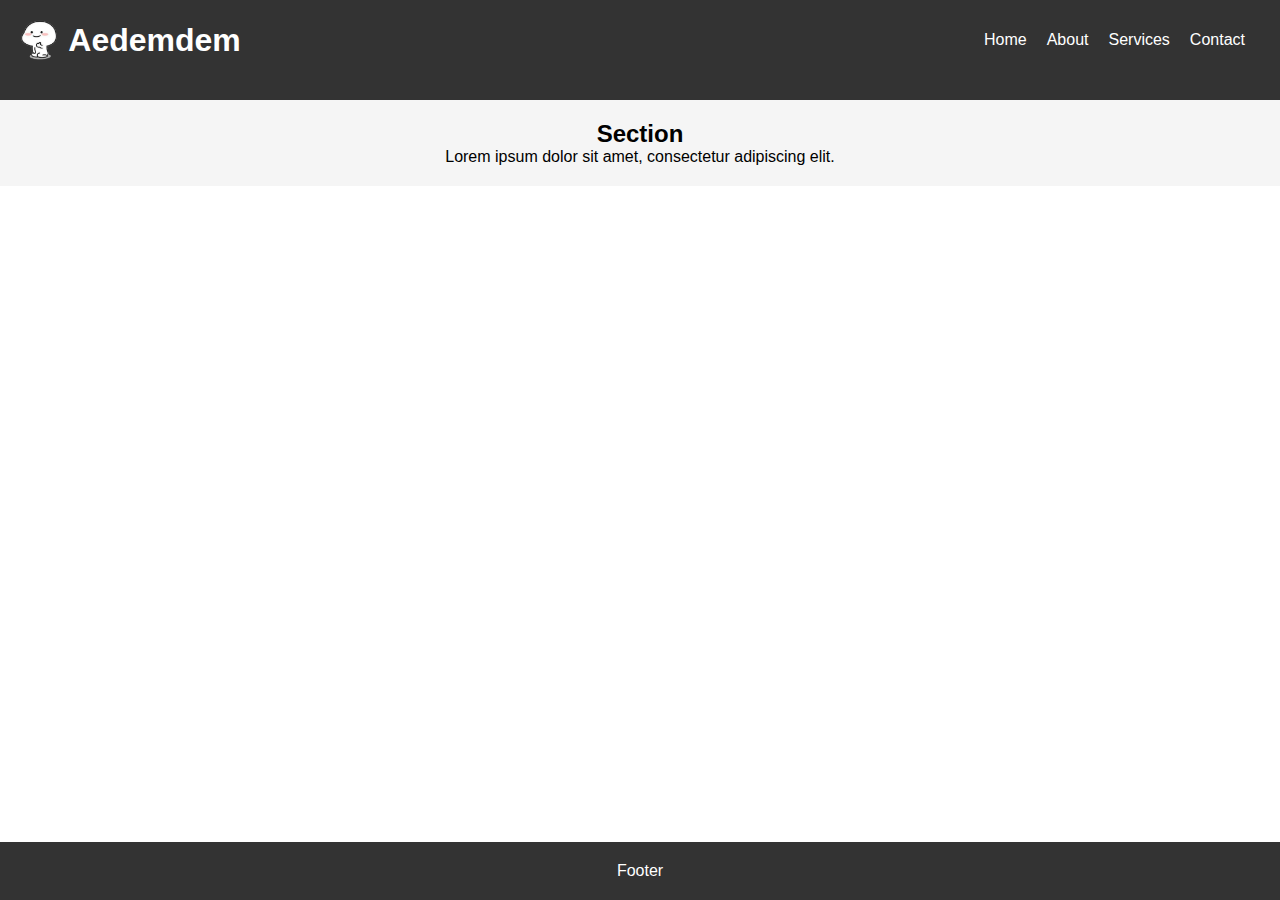
==== index.html @ e8829225 "Adding files" ====
<!DOCTYPE html>
<html>
<head>
  <title>Aedemdem</title>
  <style>
    * {
      box-sizing: border-box;
      margin: 0;
      padding: 0;
    }
    
    body {
      font-family: Arial, sans-serif;
    }
    
    /* Header styling */
    header {
      background-color: #333;
      color: #fff;
      padding: 20px;
      text-align: center;
    }
    
    /* Navigation styling */
    nav {
      display: flex;
      justify-content: space-between;
      align-items: center;
      margin-bottom: 20px;
    }
    
    nav ul {
      list-style-type: none;
      display: flex;
    }
    
    nav ul li {
      margin-right: 10px;
    }
    
    nav ul li a {
      color: #fff;
      text-decoration: none;
      padding: 5px;
    }
    
    nav ul li a:hover {
      background-color: #555;
    }
    
    /* Bottom navigation styling */
    .bottom-navigation {
      display: none;
      position: fixed;
      bottom: 0;
      left: 0;
      width: 100%;
      background-color: #333;
      color: #fff;
      padding: 10px 0;
      text-align: center;
    }
    
    .bottom-navigation ul {
      display: flex;
    }
    
    .bottom-navigation ul li {
      flex-grow: 1;
    }
    
    .bottom-navigation ul li a {
      display: block;
      color: #fff;
      text-decoration: none;
      padding: 5px;
    }
    
    .bottom-navigation ul li a:hover {
      background-color: #555;
    }
    
    /* Logo styling */
    .logo {
      display: flex;
      align-items: center;
    }
    
    .logo img {
      height: 40px;
      margin-right: 10px;
    }
    
    /* Section styling */
    section {
      background-color: #f5f5f5;
      padding: 20px;
      text-align: center;
    }
    
    /* Footer styling */
    footer {
      background-color: #333;
      color: #fff;
      padding: 20px;
      text-align: center;
      position: fixed;
      bottom: 0;
      left: 0;
      width: 100%;
    }
    
    /* Responsive styles */
    @media (max-width: 768px) {
      header, section, footer {
        padding: 10px;
      }
      
      nav {
        display: none;
      }
      
      .bottom-navigation {
        display: block;
      }
    }
  </style>
</head>
<body>
  <header>
    <nav>
      <div class="logo">
        <img src="assets/logo.png" alt="Logo">
        <h1>Aedemdem</h1>
      </div>
      <ul>
        <li><a href="#">Home</a></li>
        <li><a href="#">About</a></li>
        <li><a href="#">Services</a></li>
        <li><a href="#">Contact</a></li>
      </ul>
    </nav>
  </header>
  
  <section>
    <h2>Section</h2>
    <p>Lorem ipsum dolor sit amet, consectetur adipiscing elit.</p>
  </section>
  
  <footer>
    <p>Footer</p>
  </footer>

  <div class="bottom-navigation">
    <ul>
      <li><a href="#">Home</a></li>
      <li><a href="#">About</a></li>
      <li><a href="#">Services</a></li>
      <li><a href="#">Contact</a></li>
    </ul>
  </div>
</body>
</html>
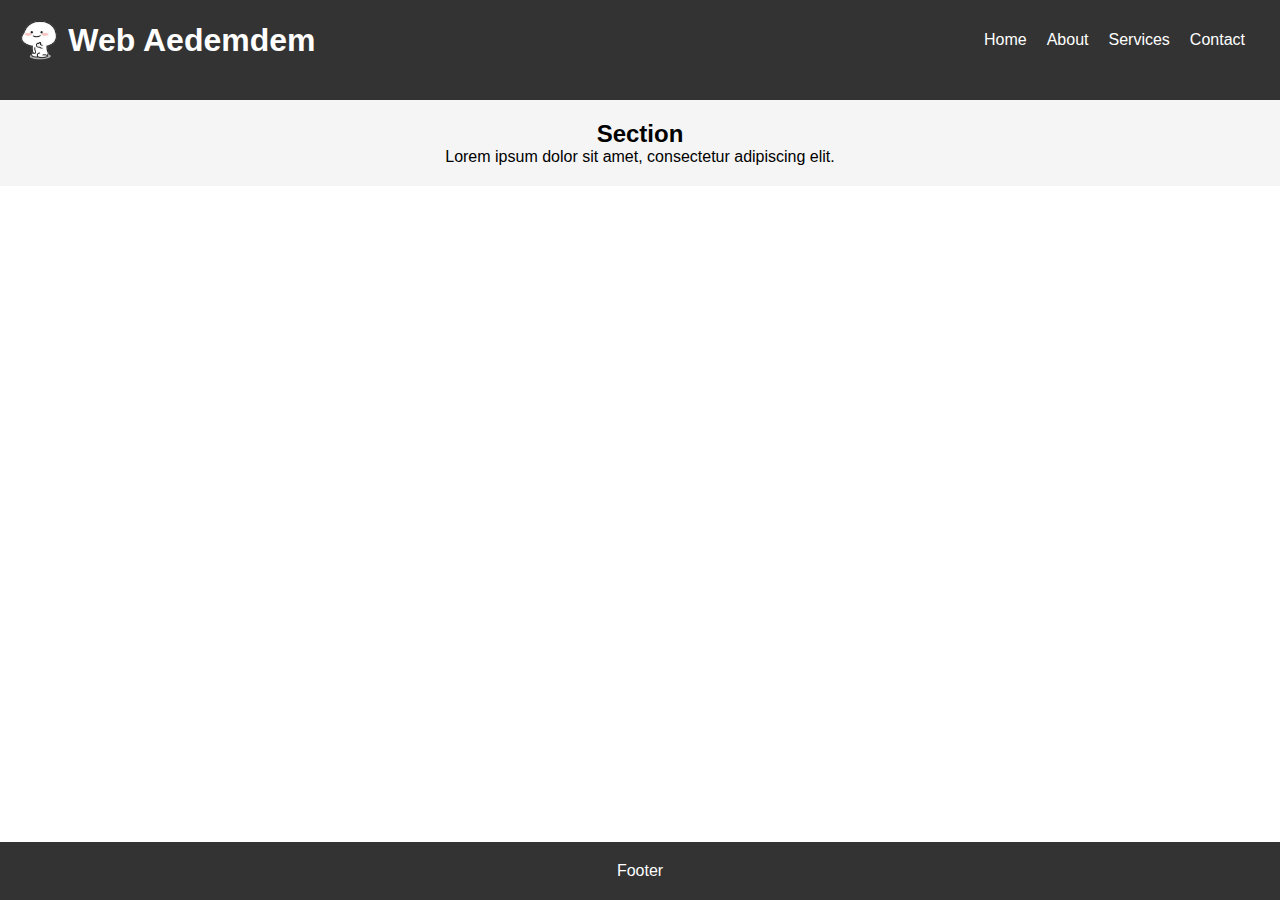
==== commit 3aa0888d: "Update index.html" ====
--- a/index.html
+++ b/index.html
@@ -11,6 +11,7 @@
     
     body {
       font-family: Arial, sans-serif;
+      font-size: 16px; /* Ukuran teks awal */
     }
     
     /* Header styling */
@@ -123,6 +124,11 @@
       .bottom-navigation {
         display: block;
       }
+      
+      /* Ukuran teks pada perangkat mobile */
+      body {
+        font-size: 4vw; /* Atur ukuran teks relatif terhadap lebar viewport */
+      }
     }
   </style>
 </head>
@@ -131,7 +137,7 @@
     <nav>
       <div class="logo">
         <img src="assets/logo.png" alt="Logo">
-        <h1>Aedemdem</h1>
+        <h1>Web Aedemdem</h1>
       </div>
       <ul>
         <li><a href="#">Home</a></li>
@@ -160,4 +166,4 @@
     </ul>
   </div>
 </body>
-</html>+</html>
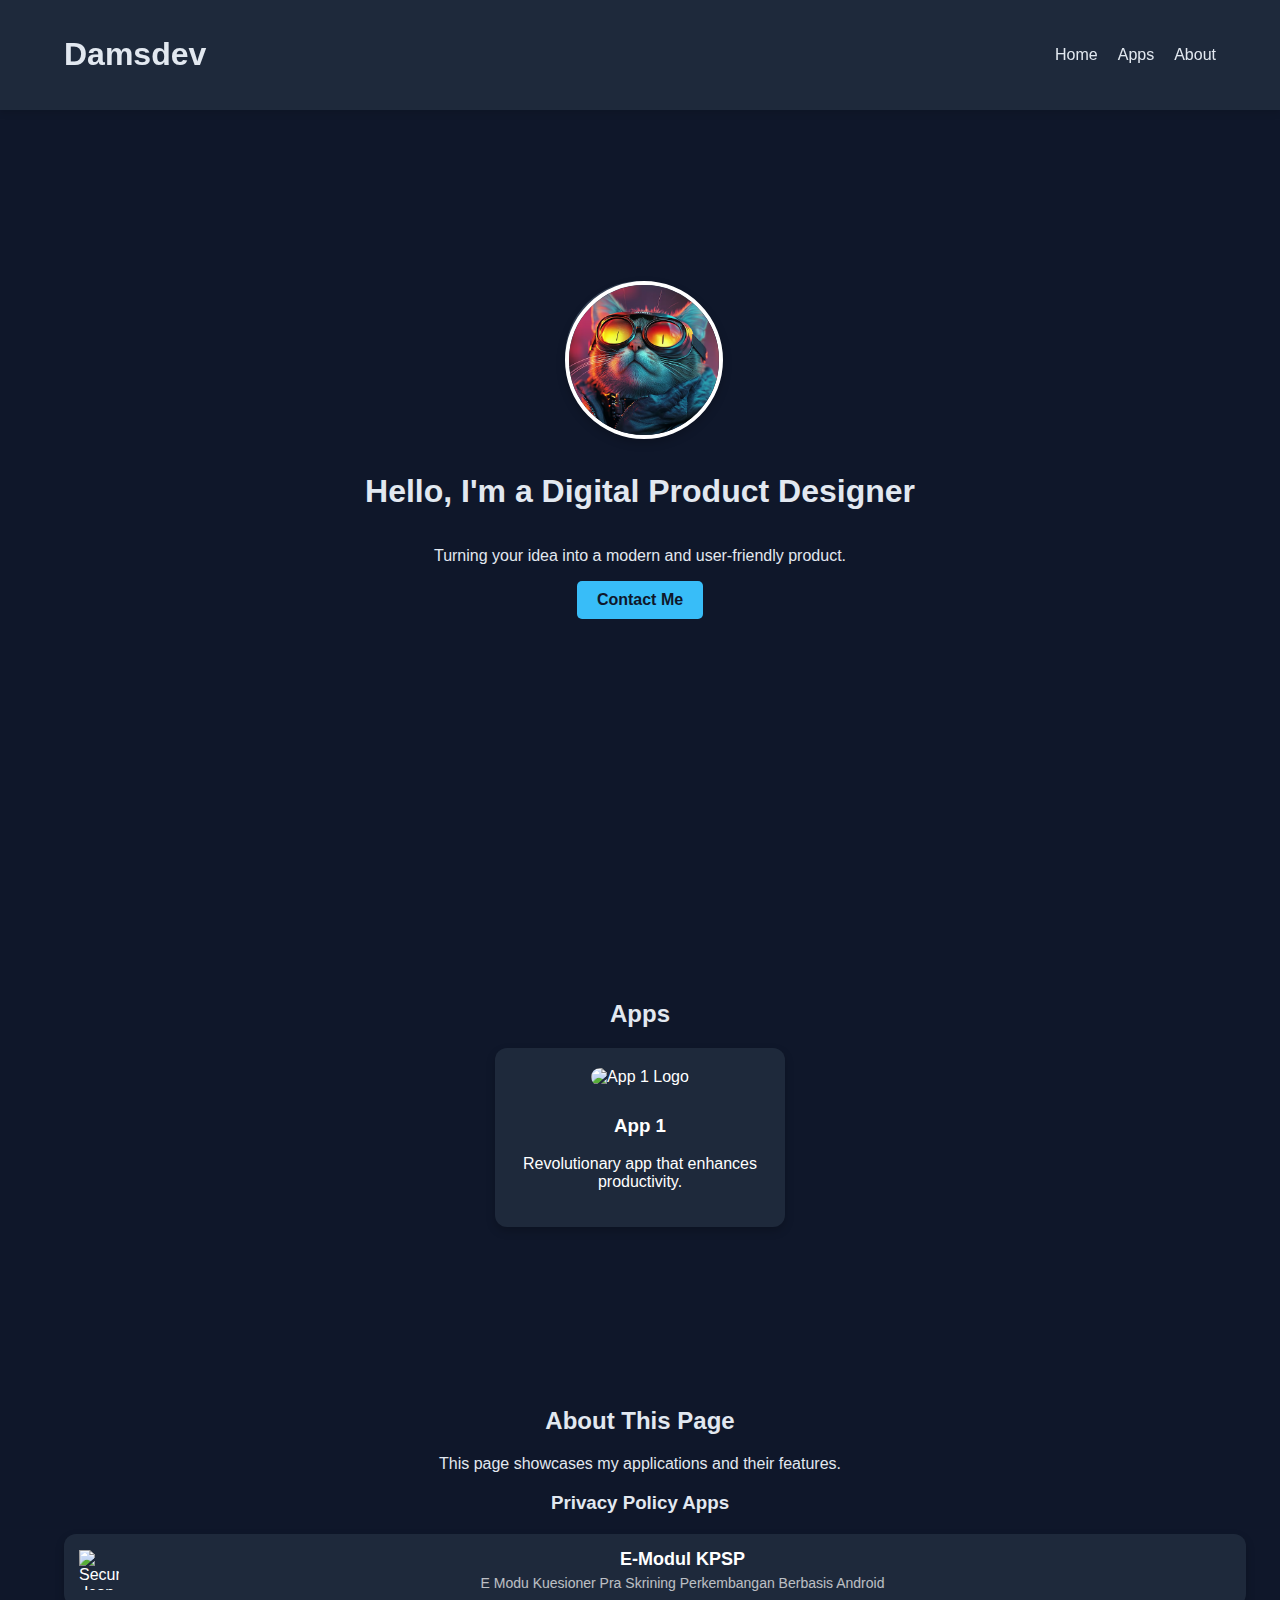
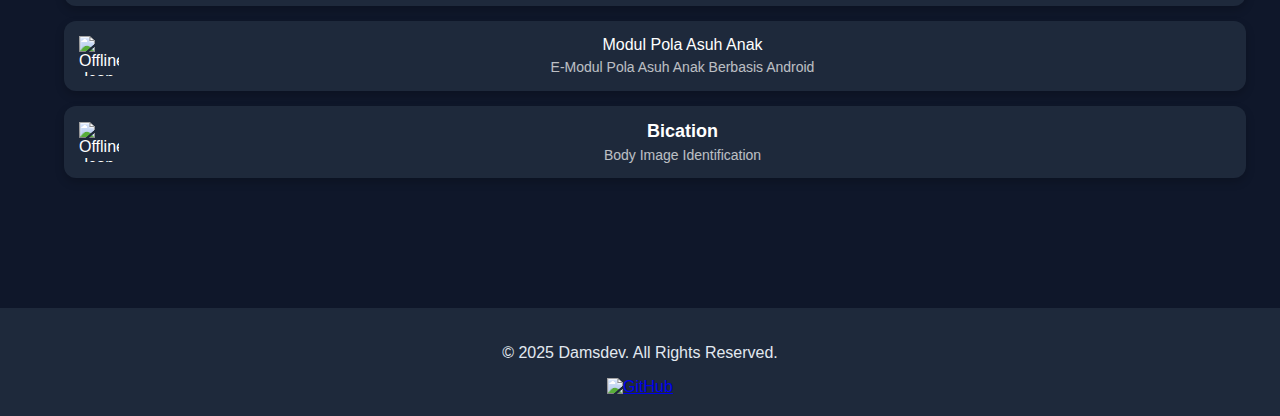
==== commit 76ae7382: "New website" ====
--- a/index.html
+++ b/index.html
@@ -1,169 +1,104 @@
 <!DOCTYPE html>
-<html>
+<html lang="id">
 <head>
-  <title>Aedemdem</title>
-  <style>
-    * {
-      box-sizing: border-box;
-      margin: 0;
-      padding: 0;
-    }
-    
-    body {
-      font-family: Arial, sans-serif;
-      font-size: 16px; /* Ukuran teks awal */
-    }
-    
-    /* Header styling */
-    header {
-      background-color: #333;
-      color: #fff;
-      padding: 20px;
-      text-align: center;
-    }
-    
-    /* Navigation styling */
-    nav {
-      display: flex;
-      justify-content: space-between;
-      align-items: center;
-      margin-bottom: 20px;
-    }
-    
-    nav ul {
-      list-style-type: none;
-      display: flex;
-    }
-    
-    nav ul li {
-      margin-right: 10px;
-    }
-    
-    nav ul li a {
-      color: #fff;
-      text-decoration: none;
-      padding: 5px;
-    }
-    
-    nav ul li a:hover {
-      background-color: #555;
-    }
-    
-    /* Bottom navigation styling */
-    .bottom-navigation {
-      display: none;
-      position: fixed;
-      bottom: 0;
-      left: 0;
-      width: 100%;
-      background-color: #333;
-      color: #fff;
-      padding: 10px 0;
-      text-align: center;
-    }
-    
-    .bottom-navigation ul {
-      display: flex;
-    }
-    
-    .bottom-navigation ul li {
-      flex-grow: 1;
-    }
-    
-    .bottom-navigation ul li a {
-      display: block;
-      color: #fff;
-      text-decoration: none;
-      padding: 5px;
-    }
-    
-    .bottom-navigation ul li a:hover {
-      background-color: #555;
-    }
-    
-    /* Logo styling */
-    .logo {
-      display: flex;
-      align-items: center;
-    }
-    
-    .logo img {
-      height: 40px;
-      margin-right: 10px;
-    }
-    
-    /* Section styling */
-    section {
-      background-color: #f5f5f5;
-      padding: 20px;
-      text-align: center;
-    }
-    
-    /* Footer styling */
-    footer {
-      background-color: #333;
-      color: #fff;
-      padding: 20px;
-      text-align: center;
-      position: fixed;
-      bottom: 0;
-      left: 0;
-      width: 100%;
-    }
-    
-    /* Responsive styles */
-    @media (max-width: 768px) {
-      header, section, footer {
-        padding: 10px;
-      }
-      
-      nav {
-        display: none;
-      }
-      
-      .bottom-navigation {
-        display: block;
-      }
-      
-      /* Ukuran teks pada perangkat mobile */
-      body {
-        font-size: 4vw; /* Atur ukuran teks relatif terhadap lebar viewport */
-      }
-    }
-  </style>
+    <meta charset="UTF-8">
+    <meta name="viewport" content="width=device-width, initial-scale=1.0">
+    <title>My Apps</title>
+    <link rel="stylesheet" href="styles.css">
+    <script>
+        document.addEventListener("DOMContentLoaded", function () {
+            document.querySelectorAll("nav ul li a").forEach(anchor => {
+                anchor.addEventListener("click", function (event) {
+                    event.preventDefault();
+                    const targetId = this.getAttribute("href").substring(1);
+                    document.getElementById(targetId).scrollIntoView({
+                        behavior: "smooth"
+                    });
+                });
+            });
+        });
+    </script>
 </head>
 <body>
-  <header>
     <nav>
-      <div class="logo">
-        <img src="assets/logo.png" alt="Logo">
-        <h1>Web Aedemdem</h1>
-      </div>
-      <ul>
-        <li><a href="#">Home</a></li>
-        <li><a href="#">About</a></li>
-        <li><a href="#">Services</a></li>
-        <li><a href="#">Contact</a></li>
-      </ul>
+        <div class="container">
+            <h1 class="logo">Damsdev</h1>
+            <ul>
+                <li><a href="#home">Home</a></li>
+                <li><a href="#apps">Apps</a></li>
+                <li><a href="#about">About</a></li>
+            </ul>
+        </div>
     </nav>
-  </header>
-  
-  <section>
-    <h2>Section</h2>
-    <p>Lorem ipsum dolor sit amet, consectetur adipiscing elit.</p>
-  </section>
-  
-  <footer>
-    <p>Footer</p>
-  </footer>
-
-  <div class="bottom-navigation">
-    <ul>
-      <li><a href="#">Home</a></li>
-      <li><a href="#">About</a></li>
-      <li><a href="#">Services</a></li>
-      <li><a href="#">Contact</a></li>
-    </ul>
-  </div>
+    
+    <section id="home">
+        <div class="container home-content">
+            <div class="avatar">
+                <img src="images/cat.avif" alt="My Avatar">
+            </div>
+            <h1>Hello, I'm a Digital Product Designer</h1>
+            <p>Turning your idea into a modern and user-friendly product.</p>
+            <button class="cta-button">Contact Me</button>
+        </div>
+    </section>
+    
+    <section id="apps">
+        <div class="container">
+            <h2>Apps</h2>
+            <div class="app-list">
+                <a href="https://play.google.com/store/apps/developer?id=Damsdev&hl=id" class="card" target="_blank">
+                    <img src="https://logos-world.net/wp-content/uploads/2020/12/Google-Play-icon-logo-500x281.png" alt="App 1 Logo" class="app-logo">
+                    <h3>App 1</h3>
+                    <p>Revolutionary app that enhances productivity.</p>
+                </a>
+              
+            </div>
+        </div>
+    </section>
+    
+    
+    <section id="about">
+        <div class="container">
+            <h2>About This Page</h2>
+            <p>This page showcases my applications and their features.</p>
+    
+            <h3>Privacy Policy Apps</h3>
+            <div class="policy-list">
+                <a href="privacy1.html" class="policy-card">
+                    <img src="https://play-lh.googleusercontent.com/EUdjEAKi2JRKIARlmn5SbN3cETwdUACwcuJk5m7crAajQ8mhxdU8DdTpPjWqBROHZ_g=w480-h960-rw" alt="Security Icon" class="policy-icon">
+                    <div class="policy-content">
+                        <h4>E-Modul KPSP</h4>
+                        <p>E Modu Kuesioner Pra Skrining Perkembangan Berbasis Android</p>
+                    </div>
+                </a>
+                <a href="privacy2.html" class="policy-card">
+                    <img src="https://play-lh.googleusercontent.com/NGLtZ9VcbIVcIPzkCV2EJws2KGC-mfPjKp3-mnvOgv1ey1hwHSoelQD8APfh1SuT4_rU=w480-h960-rw" alt="Offline Icon" class="policy-icon">
+                    <div class="policy-content">
+                        <h>Modul Pola Asuh Anak</h4>
+                        <p>E-Modul Pola Asuh Anak Berbasis Android</p>
+                    </div>
+                </a>
+                <a href="pages/bication_privacy_policy.html" class="policy-card">
+                    <img src="https://media.istockphoto.com/id/1147544807/vector/thumbnail-image-vector-graphic.jpg?s=612x612&w=0&k=20&c=rnCKVbdxqkjlcs3xH87-9gocETqpspHFXu5dIGB4wuM=" alt="Offline Icon" class="policy-icon">
+                    <div class="policy-content">
+                        <h4>Bication</h4>
+                        <p>Body Image Identification</p>
+                    </div>
+                </a>
+            </div>
+        </div>
+    </section>
+    
+    
+    <footer>
+        <div class="container">
+            <p>&copy; 2025 Damsdev. All Rights Reserved.</p>
+            <div class="social-icons">
+                <!-- <a href="#"><img src="icon-twitter.svg" alt="Twitter"></a>
+                <a href="#"><img src="icon-linkedin.svg" alt="LinkedIn"></a> -->
+                <a href="#"><img src="https://docs.github.com/assets/cb-345/images/site/favicon.png" alt="GitHub"></a>
+            </div>
+        </div>
+    </footer>
 </body>
 </html>
--- a/styles.css
+++ b/styles.css
@@ -0,0 +1,214 @@
+/* General Styles */
+body {
+    font-family: 'Poppins', sans-serif;
+    margin: 0;
+    padding: 0;
+    background-color: #0f172a;
+    color: #e2e8f0;
+    text-align: center;
+}
+
+.container {
+    width: 90%;
+    max-width: 1200px;
+    margin: auto;
+}
+
+/* Navigation */
+nav {
+    background-color: #1e293b;
+    padding: 15px 0;
+    position: fixed;
+    width: 100%;
+    top: 0;
+    left: 0;
+    box-shadow: 0 4px 6px rgba(0, 0, 0, 0.1);
+}
+
+nav .container {
+    display: flex;
+    justify-content: space-between;
+    align-items: center;
+}
+
+nav ul {
+    list-style: none;
+    display: flex;
+    gap: 20px;
+    padding: 0;
+}
+
+nav ul li {
+    display: inline;
+}
+
+nav ul li a {
+    text-decoration: none;
+    color: #e2e8f0;
+    font-weight: 500;
+    transition: color 0.3s;
+}
+
+nav ul li a:hover {
+    color: #38bdf8;
+}
+
+/* Hero Section */
+#home {
+    height: 100vh;
+    display: flex;
+    justify-content: center;
+    align-items: center;
+    flex-direction: column;
+}
+
+.avatar {
+    width: 150px;
+    height: 150px;
+    background-color: #334155;
+    border-radius: 50%;
+    margin-bottom: 20px;
+}
+
+.home-content {
+    text-align: center;
+    display: flex;
+    flex-direction: column;
+    align-items: center;
+    justify-content: center;
+    min-height: 100vh;
+}
+
+.avatar img {
+    width: 150px; /* Sesuaikan ukuran avatar */
+    height: 150px;
+    border-radius: 50%;
+    object-fit: cover;
+    border: 4px solid #fff;
+    box-shadow: 0 4px 10px rgba(0, 0, 0, 0.2);
+}
+
+
+.cta-button {
+    background-color: #38bdf8;
+    color: #0f172a;
+    border: none;
+    padding: 10px 20px;
+    font-size: 1rem;
+    font-weight: bold;
+    border-radius: 5px;
+    cursor: pointer;
+    transition: background-color 0.3s;
+}
+
+.cta-button:hover {
+    background-color: #0284c7;
+}
+
+/* Apps Section */
+#apps {
+    padding: 80px 0;
+}
+
+.app-list {
+    display: flex;
+    justify-content: center;
+    gap: 20px;
+    flex-wrap: wrap;
+    margin-top: 20px;
+}
+
+.card {
+    width: 250px;
+    padding: 20px;
+    background: #1e293b;
+    border-radius: 12px;
+    text-align: center;
+    box-shadow: 0 4px 10px rgba(0, 0, 0, 0.2);
+    transition: transform 0.3s ease, box-shadow 0.3s ease;
+    text-decoration: none;
+    color: white;
+}
+
+.card:hover {
+    transform: translateY(-5px);
+    box-shadow: 0 6px 15px rgba(0, 0, 0, 0.3);
+}
+
+.app-logo {
+   
+    height: 80px;
+    margin-bottom: 10px;
+    border-radius: 12px;
+}
+
+
+/* About Section */
+#about {
+    padding: 80px 0;
+}
+
+/* Footer */
+footer {
+    background-color: #1e293b;
+    padding: 20px;
+    margin-top: 50px;
+}
+
+.social-icons img {
+    width: 24px;
+    margin: 0 10px;
+    transition: transform 0.3s;
+}
+
+.social-icons img:hover {
+    transform: scale(1.1);
+}
+
+.policy-list {
+    display: flex;
+    flex-direction: column;
+    gap: 15px;
+    margin-top: 20px;
+}
+
+.policy-card {
+    display: flex;
+    align-items: center;
+    gap: 15px;
+    padding: 15px;
+    background: #1e293b;
+    border-radius: 12px;
+    box-shadow: 0 4px 10px rgba(0, 0, 0, 0.2);
+    transition: transform 0.3s ease, box-shadow 0.3s ease;
+    text-decoration: none;
+    color: white;
+    width: 100%; 
+}
+
+.policy-card:hover {
+    transform: translateX(5px);
+    box-shadow: 0 6px 15px rgba(0, 0, 0, 0.3);
+}
+
+.policy-icon {
+    width: 40px;
+    height: 40px;
+}
+
+.policy-content {
+    text-align: center; /* Menjadikan teks rata tengah */
+    flex: 1; /* Agar teks menyesuaikan lebar */
+}
+
+.policy-content h4 {
+    margin: 0;
+    font-size: 18px;
+}
+
+.policy-content p {
+    margin: 5px 0 0;
+    font-size: 14px;
+    opacity: 0.7;
+}
+
